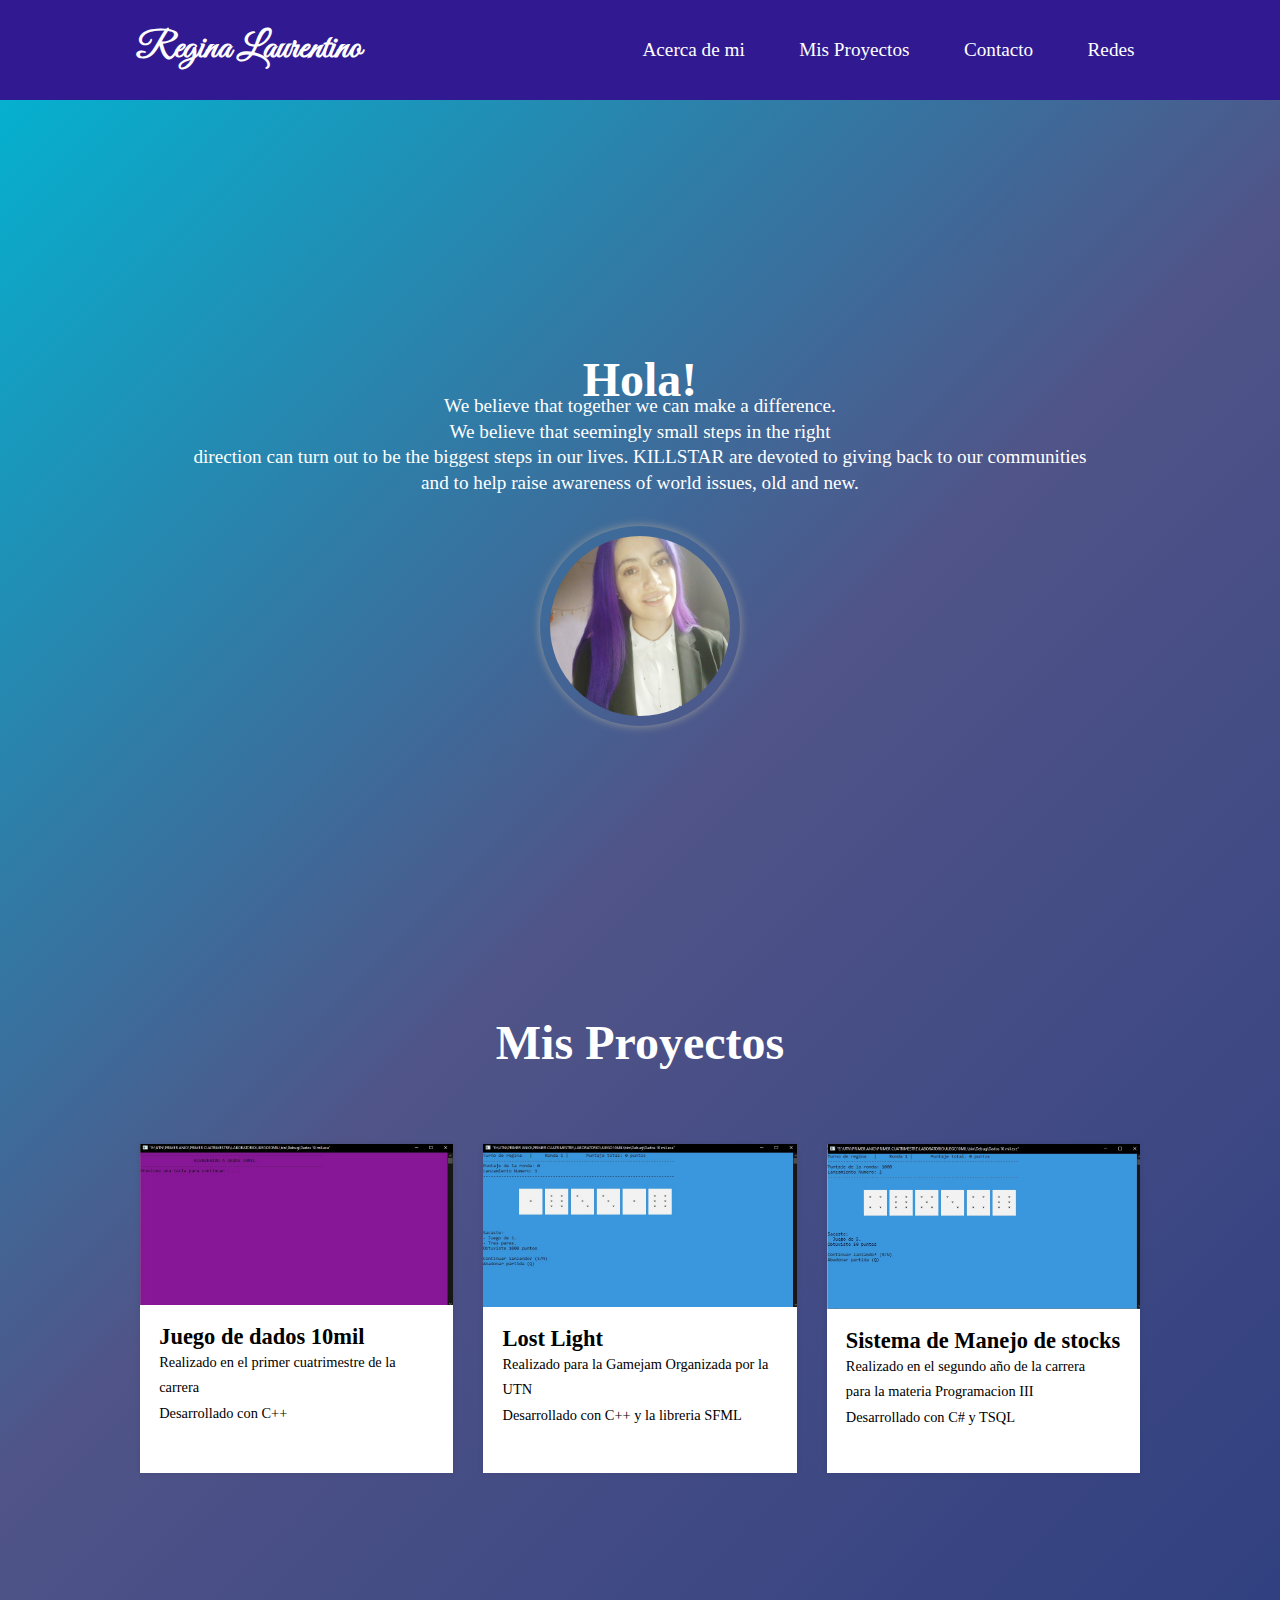
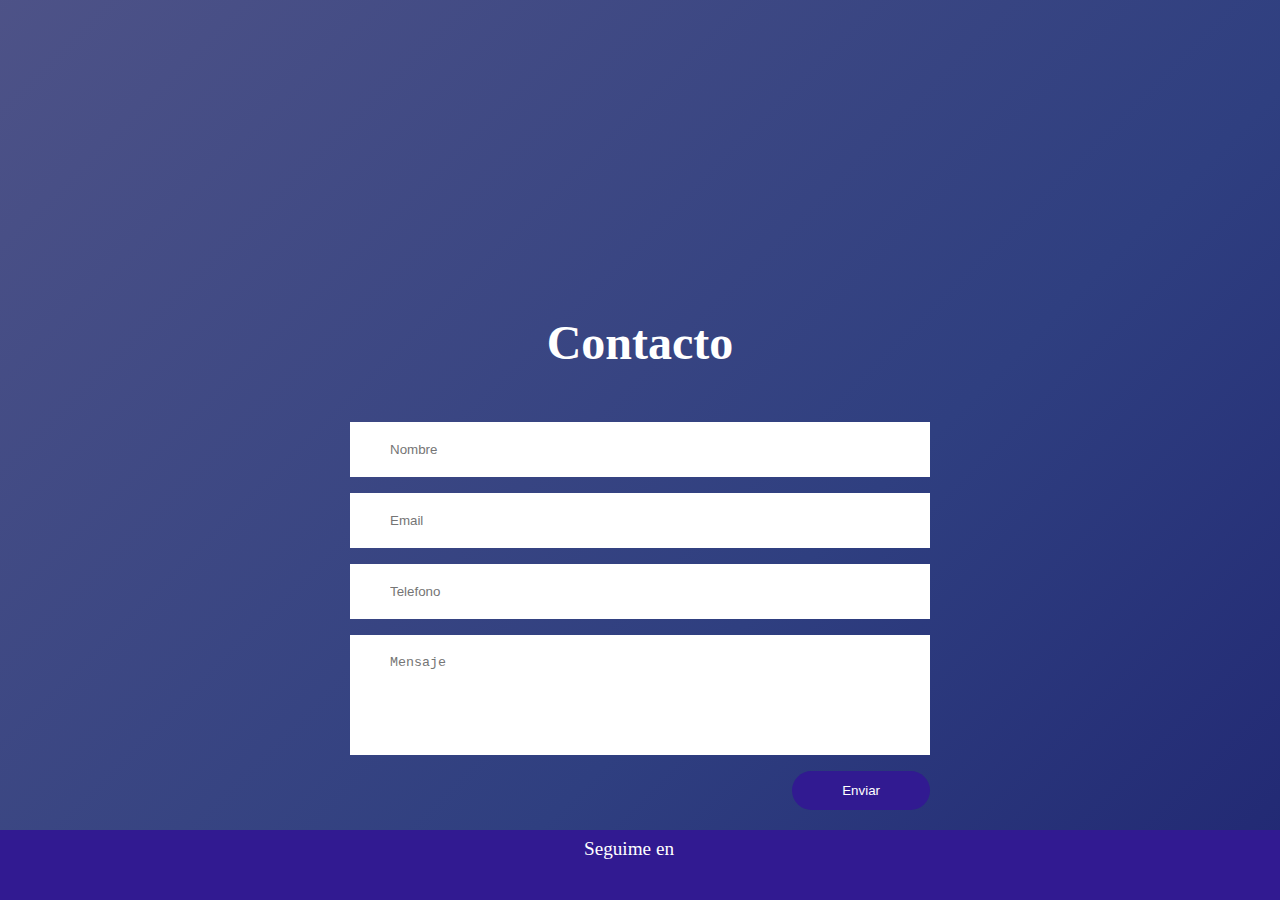
==== PORTAFOLIO.html @ cfa27a92 "holis" ====
<!DOCTYPE html>
<html lang="en">
<head>
    <meta charset="UTF-8">
    <meta http-equiv="X-UA-Compatible" content="IE=edge">
    <meta name="viewport" content="width=device-width, user-scalabre=no,  initial-scale=1.0, maximum-scale=1.0, minimum-scale=1.0">
    <link rel ="shorcut icon" href="18X18.png">
    <link rel="stylesheet" href="https://use.fontawesome.com/releases/v5.8.1/css/all.css" integrity="sha384-50oBUHEmvpQ+1lW4y57PTFmhCaXp0ML5d60M1M7uH2+nqUivzIebhndOJK28anvf" crossorigin="anonymous">
    <link rel="stylesheet" type="CSS.css" href="https://cdn.jsdelivr.net/npm/bootstrap@4.6.0/dist/css/bootstrap.min.css" >
    <link rel="stylesheet" href="https://cdn.jsdelivr.net/npm/bootstrap@4.6.0/dist/css/bootstrap.min.css" integrity="sha384-B0vP5xmATw1+K9KRQjQERJvTumQW0nPEzvF6L/Z6nronJ3oUOFUFpCjEUQouq2+l" crossorigin="anonymous">
    <link rel="preconnect" href="https://fonts.gstatic.com">
    <link href="https://fonts.googleapis.com/css2?family=Great+Vibes&display=swap" rel="stylesheet">
    <link href="CSS.css" rel="stylesheet">

    <title>Portafolio Regina Laurentino</title>
    <style>
        html{
            scroll-behavior: smooth;
        }
    </style>
</head>
<body>

    <header class="header">
        <h1 href="#" class="logo">Regina Laurentino</h1>
              
           <nav class="navigation">
                  
                    <ul>
                     <li> <a href="#ACERCADEMI"> Acerca de mi </a></li>
               
                     <li> <a href="#PROYECTOS"> Mis Proyectos </a> </li>
                        
                     <li> <a href="#CONTACTO"> Contacto </a> </li> 
              
                     <li> <a href="#PIEPAGINAA"> Redes  </a> </li>
                     </ul>
                
            </nav>

        

    </header>

    <section id="ACERCADEMI">       
           
            <div class="containeraboutme">
                <div class="row">
                    <div class="col-sm-7">
                            <h3 class="text-center"> Hola! <i class="far fa-id-card"></i></h3>
                            <p>
                                We believe that together we can make a difference. <br>
                                 We believe that seemingly small steps in the right <br> direction can turn out to be the biggest steps in our lives.
                                KILLSTAR are devoted to giving back to our communities <br> and to help raise awareness of world issues, old and new.
                            </p>
                    </div>
                    <div class="col-sm-5">
                        <div class="img-wrap">
                            <img src="Regi.jpg">

                        </div>

                    </div>

                </div>
            </div>               
        </div>
    </section>

    <section id= "PROYECTOS" class="proyects">
        <div>
            <h2 class= "subtitulo">Mis Proyectos <i class="fas fa-code"></i></h2> 
        </div>

        <div class="container">
            <div class="item">
                <img src="Captura.JPG" alt="" class="item-img">
                    <div class="item-text">
                        <h3>Juego de dados 10mil </h3>
                            <p class="otrop">
                            Realizado en el primer cuatrimestre de la carrera<br>
                                Desarrollado con C++ <br>
                            </p>

                    </div>
            </div>

           <div class="item">
                    <img src="Captura2.JPG" alt="" class="item-img">
                    <div class="item-text">
                        <h3>Lost Light </h3>
                        <p class="otrop">
                           Realizado para la Gamejam Organizada por la UTN<br>
                            Desarrollado con C++ y la libreria SFML
                        </p>
    
                    </div>
            </div>

             <div class="item">
                        <img src="Captura3.JPG" alt="" class="item-img">
                        <div class="item-text">
                            <h3>Sistema de Manejo de stocks</h3>
                            <p class="otrop">
                               Realizado en el segundo año de la carrera<br>
                               para la materia Programacion III <br>
                                Desarrollado con C# y TSQL
                            </p>
        
                        </div>
             </div>
           

        </div>

        
    </section>

    <section id = "CONTACTO" >
        <h2 class= "subtitulo">Contacto <i class="fas fa-envelope-open-text"></i></h2>
        <div class="contact-section">
            
            <form class="contact-form" action="PORTAFOLIO.html" method="post">
                <input type = "text" class="contact-form-text" placeholder="Nombre">
                <input type = "email" class="contact-form-text" placeholder="Email">
                <input type = "Celular" class="contact-form-text" placeholder="Telefono">
                <textarea name="" id="" cols="30" rows="10" class="contact-form-text" placeholder="Mensaje"></textarea>
                <input type="submit" class="contact-form-btn" value="Enviar">
    
            </form>

        </div>
       
      

     </section>


     <footer id="PIEPAGINAA" class="PIEPAGINA">
         <table class="red">
             <tr>
                 <td>
                    <p class="redes"> Seguime en </p>
                 </td>

                 <td>
                    <a target="_blank" href="https://github.com/ReginaLaurentino"><i class="fab fa-github"></i></a>
                    <a target="_blank" href="poner linkedin "><i class="fab fa-linkedin"></i></a>
                 </td>
             </tr>


         </table>    
        
        
     </footer>

</body>
</html>
---- CSS.css ----
* {
    margin: 0;
    padding: 0;
    -webkit-box-sizing: border-box;
    -moz-box-sizing: border-box;
    box-sizing: border-box;
  }
body {
    font-size: 1.2rem;
    line-height: 1.6rem;
    margin: 0;   
    background-image: linear-gradient(135deg, #00B7D4,#505488,#2F3F80, #161569, #5A4894, #A950A1, #FF7CAE);
    background-size: 500%;
    animation: fanimado 10s infinite;
}

@keyframes fanimado{
    0%{
        background-position: 0% 50%;        
    }
    50%{
        background-position: 100% 50%;
    }
    100%{
        background-position: 0% 50%;
    }

}

p{
    margin-bottom: 1.6em;
    color: white;
}
h1{
    font-size: 2rem;
    line-height: 1.3em;
}

.header{
   /* background: #38006b;*/
   background: #311a91;
    display: flex;   
    align-items: center;
    text-decoration: none;
    height:100px;
    justify-content: space-around;
}

.logo{
    font-family: 'Great Vibes', cursive;
    font-size: 2.3rem;
    color: white;
    text-decoration: none;
}

.navigation{
    display: flex-end;
    height: 100%;
    width: 40%;
  
}

.navigation ul{
    display: flex;
    list-style: none;
    justify-content: space-between;
    height: 100%;
     
    
}

.navigation ul li {  
    height: 100%;
}

.navigation ul li a {
    text-decoration: none;
    color: white;
    align-items: center;
    line-height:  100px;
    padding: 10px;
    transition: all 0.4s linear;
    border-radius: 5px;;
}

.navigation ul li a:hover{
    background: #6a1b9a ;
    
}

.PIEPAGINA{
    height: 70px;
    width: 100%;
      /* background: #38006b;*/
   background: #311a91;
    color:#ffffff;
    text-align: center;
    justify-content: space-between;
}

.fa-github{
    font-size: 45px;
    margin:5px;
    color:#ffffff;
    
}

.fa-github:hover{
    color: #9c4dcc;
}


.fa-linkedin{
    font-size: 45px;
    margin:5px;
    color:#ffffff;
}

.fa-linkedin:hover{
    color: #9c4dcc;
}


h2{
    text-align: center;
    color: white;
    line-height: 1.8em;
    font-size: 3rem;
    
}

.proyects{
    width: 100%; 
    height: 100vh; 
}


.ACERCADEMI{
    width: 100%; 
    height: 100vh;    
     
}




.container{
    width: 90%;
    max-width: 1000px;
    margin-left: auto;
    margin-right: auto;
    margin-top: 3em;
    margin-bottom: 3em;
    display: grid;
    grid-template-columns: repeat(1, 1fr);
    grid-gap:30px;
}

.item{
    background-color: #ffffff;
    box-shadow: 0 0 5px 0 rgba(0,0,0,.095);
    transition: all 300ms;
    position: relative;
}

.item::after{
    content: "";
    background-color: rgba(179,229,252,.1);
    width: 100%;
    height: 100%;
    position: absolute;
    top: 0;
    left: 0;
    transform: scale(0);
    transition: all 300ms;
    opacity: 0;
}

.item:hover:after{
    opacity: 1;
    transform: scale(1);
}

.item:hover{
    transform: scale(1.05);
}

.item-text{
    padding: 1em;
}
.item-text i{
    color: black;
}

.item-img{
    max-width: 100%;
    display: block;
}

@media screen and (min-width: 590px){
    .container{
        grid-template-columns: repeat(2,1fr);
    }
}

@media screen and (min-width: 960px){
    .container{
        grid-template-columns: repeat(3,1fr);
    }
}

.otrop{
 color: black;
 font-size: .9rem;
}

.fa-mail-bulk{
    font-size: 100px;
    margin:5px;
    color:#ffffff;
}

.fa-mail-bulk:hover{
    font-size: 110px;
    transition: all 300ms;
}

.red{
  align-items: center;
  margin: auto; 
}

.redes{
    top: 20px;
    line-height: 1.8em;
}

.containeraboutme{
    display: flex;
    justify-content: center;
    align-items: center;
    width: 100%;
    height: 100vh;   
    text-align: center;
}

.img-wrap{
    width: 100%;
}

.text-center{
    color: white;
    font-size: 3rem;
}

.img-wrap img{
    width: 200px;
    height: 200px;
    padding: 10px;
    border-radius: 50%;
    object-fit: cover;
    box-shadow: 0 0 10px #999999;
    
}

.contact-section{
    width: 100%;
    height: 100hv;
   padding: 20px 0;
}


.contact-form{
    max-width: 600px;
    margin: auto;
    padding: 0 10px;
    overflow: hidden;
}

.contact-form-text{
    display: block;
    width: 100%;
    box-sizing: border-box;
    margin: 16px 0;
    border: 0;
    background: white;
    padding: 20px 40px;
    outline: none;
    color: black;
    transition: 0.5s;
}

.contact-form-text:focus{
    box-shadow: 0 0 10px 4px #34495e;
}

textarea.contact-form-text{
    resize: none;
    height: 120px;
}

.contact-form-btn{
    float: right;
    border: 0;
    background: #311a91;
    color: white;
    padding: 12px 50px;
    border-radius: 20px;
    cursor: pointer;
    transition: 0.5s;
}

.contact-form-btn:hover{
    background: #9c4dcc;
}
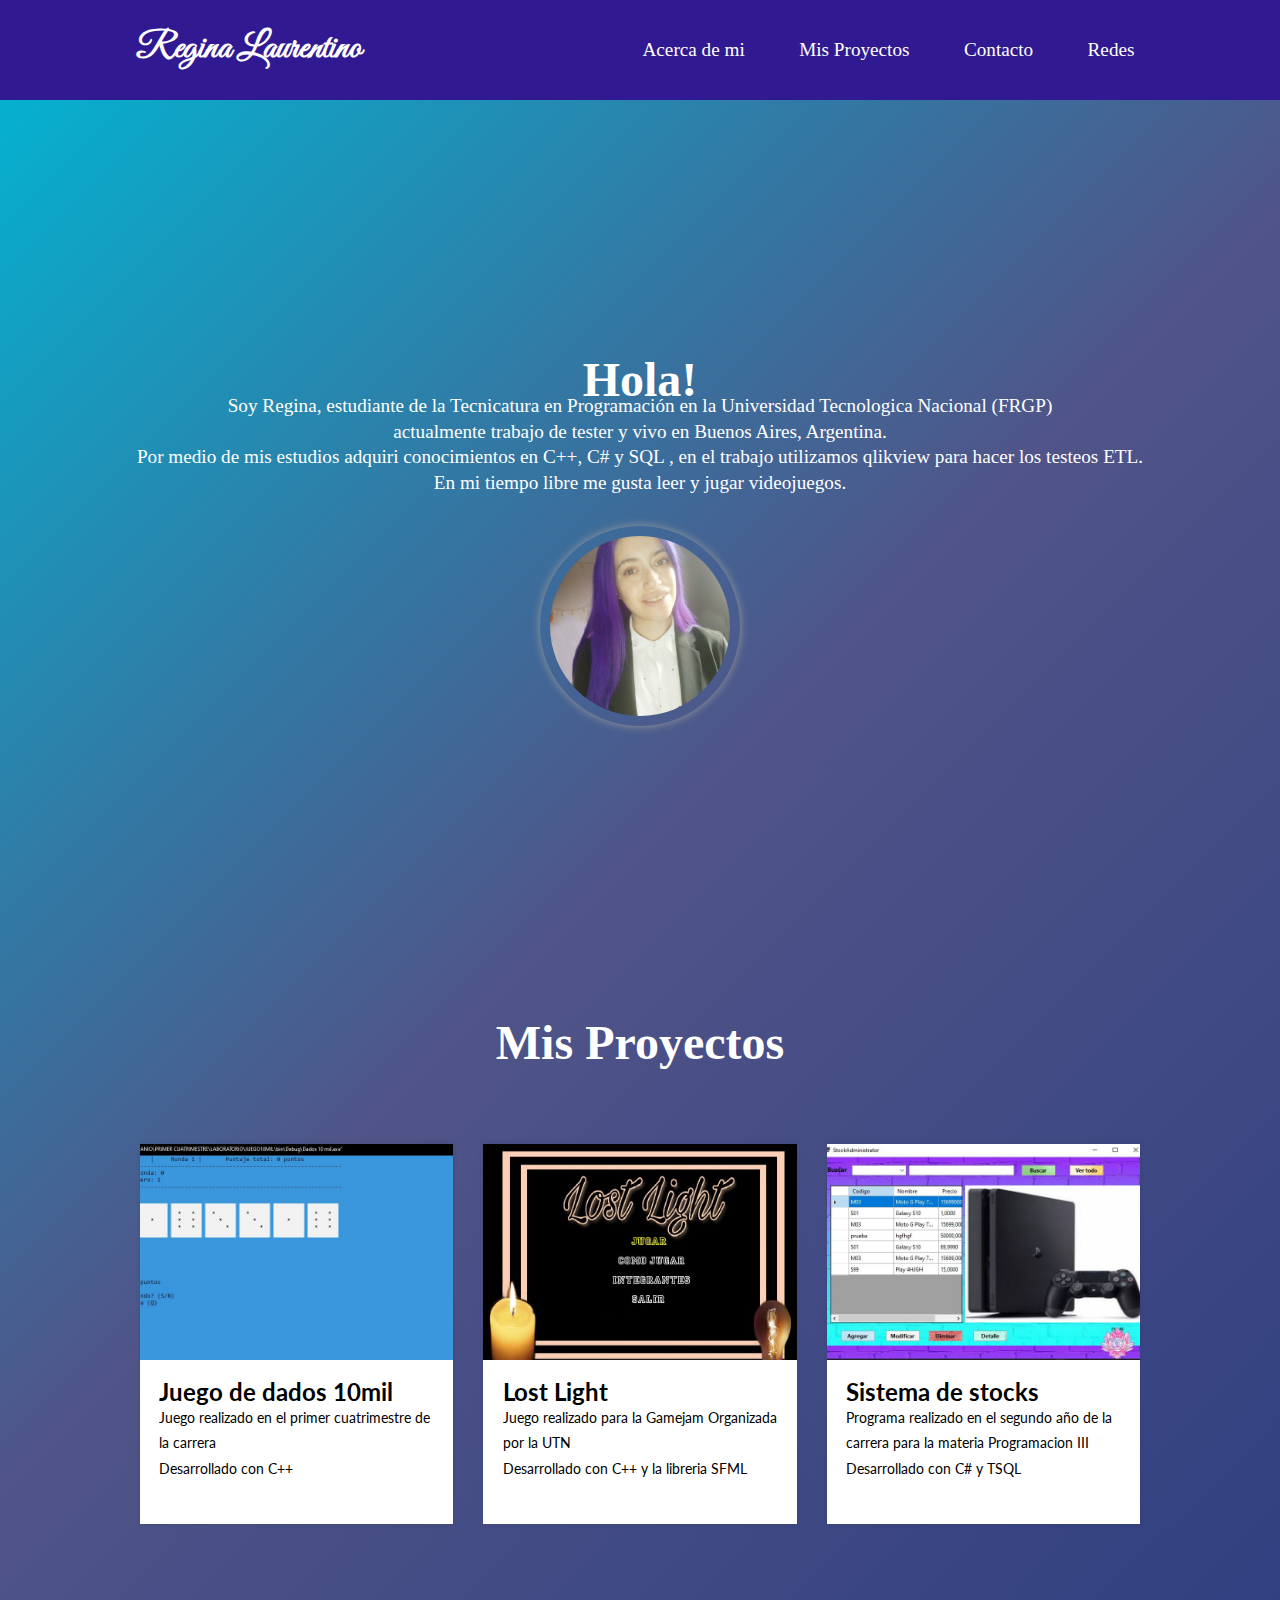
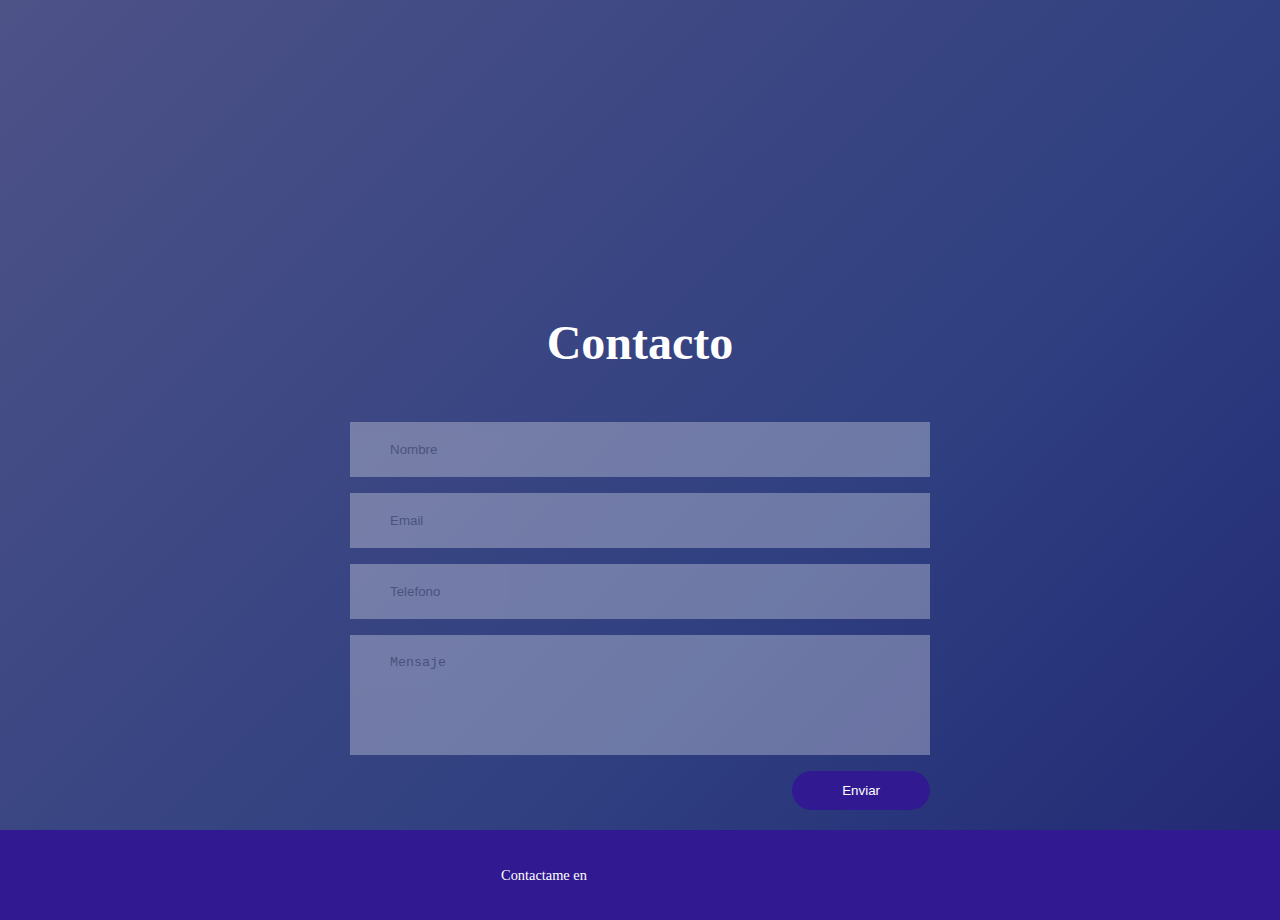
==== commit 0a441ca8: "final?" ====
--- a/PORTAFOLIO.html
+++ b/PORTAFOLIO.html
@@ -9,6 +9,8 @@
     <link rel="stylesheet" type="CSS.css" href="https://cdn.jsdelivr.net/npm/bootstrap@4.6.0/dist/css/bootstrap.min.css" >
     <link rel="stylesheet" href="https://cdn.jsdelivr.net/npm/bootstrap@4.6.0/dist/css/bootstrap.min.css" integrity="sha384-B0vP5xmATw1+K9KRQjQERJvTumQW0nPEzvF6L/Z6nronJ3oUOFUFpCjEUQouq2+l" crossorigin="anonymous">
     <link rel="preconnect" href="https://fonts.gstatic.com">
+    <link rel="preconnect" href="https://fonts.gstatic.com">
+    <link href="https://fonts.googleapis.com/css2?family=Lato:wght@300;700&display=swap" rel="stylesheet">
     <link href="https://fonts.googleapis.com/css2?family=Great+Vibes&display=swap" rel="stylesheet">
     <link href="CSS.css" rel="stylesheet">
 
@@ -49,9 +51,13 @@
                     <div class="col-sm-7">
                             <h3 class="text-center"> Hola! <i class="far fa-id-card"></i></h3>
                             <p>
-                                We believe that together we can make a difference. <br>
-                                 We believe that seemingly small steps in the right <br> direction can turn out to be the biggest steps in our lives.
-                                KILLSTAR are devoted to giving back to our communities <br> and to help raise awareness of world issues, old and new.
+                               Soy Regina, estudiante de la Tecnicatura en Programación 
+                               en la Universidad Tecnologica Nacional (FRGP)<br>
+                               actualmente trabajo de tester y vivo en Buenos Aires, Argentina. <br>
+                               Por medio de mis estudios adquiri conocimientos en C++, C# y SQL ,
+                                en el trabajo utilizamos qlikview para hacer los testeos ETL.<br>
+                             
+                               En mi tiempo libre me gusta leer y jugar videojuegos.
                             </p>
                     </div>
                     <div class="col-sm-5">
@@ -74,23 +80,24 @@
 
         <div class="container">
             <div class="item">
-                <img src="Captura.JPG" alt="" class="item-img">
+                <img src="Captura2.JPG" alt="" class="item-img">
                     <div class="item-text">
                         <h3>Juego de dados 10mil </h3>
                             <p class="otrop">
-                            Realizado en el primer cuatrimestre de la carrera<br>
+                            Juego realizado en el primer cuatrimestre de la carrera<br>
                                 Desarrollado con C++ <br>
+                              
                             </p>
-
+                            
                     </div>
             </div>
 
            <div class="item">
-                    <img src="Captura2.JPG" alt="" class="item-img">
+                    <img src="Captura3.JPG" alt="" class="item-img" >
                     <div class="item-text">
                         <h3>Lost Light </h3>
                         <p class="otrop">
-                           Realizado para la Gamejam Organizada por la UTN<br>
+                           Juego realizado para la Gamejam Organizada por la UTN<br>
                             Desarrollado con C++ y la libreria SFML
                         </p>
     
@@ -98,11 +105,11 @@
             </div>
 
              <div class="item">
-                        <img src="Captura3.JPG" alt="" class="item-img">
+                        <img src="Captura4.JPG" alt="" class="item-img">
                         <div class="item-text">
-                            <h3>Sistema de Manejo de stocks</h3>
+                            <h3>Sistema de stocks</h3>
                             <p class="otrop">
-                               Realizado en el segundo año de la carrera<br>
+                               Programa realizado en el segundo año de la carrera
                                para la materia Programacion III <br>
                                 Desarrollado con C# y TSQL
                             </p>
@@ -137,20 +144,17 @@
 
 
      <footer id="PIEPAGINAA" class="PIEPAGINA">
-         <table class="red">
-             <tr>
-                 <td>
-                    <p class="redes"> Seguime en </p>
-                 </td>
+        <p> Contactame en  </p>  
+        <ul class="redes">
+           
 
-                 <td>
-                    <a target="_blank" href="https://github.com/ReginaLaurentino"><i class="fab fa-github"></i></a>
-                    <a target="_blank" href="poner linkedin "><i class="fab fa-linkedin"></i></a>
-                 </td>
-             </tr>
+            <li><a target="_blank" href="https://github.com/ReginaLaurentino"><i class="fab fa-github"></i></a></li>
 
+            <li> <a target="_blank" href="https://www.linkedin.com/in/reginalaurentino/"><i class="fab fa-linkedin"></i></a> </li>
 
-         </table>    
+            <li> <a target="_blank" href="mailto:reginalaurentino54@gmail.com"><i class="fas fa-mail-bulk"></i> </a> </li>
+
+        </ul>
         
         
      </footer>
--- a/CSS.css
+++ b/CSS.css
@@ -12,6 +12,8 @@
     background-image: linear-gradient(135deg, #00B7D4,#505488,#2F3F80, #161569, #5A4894, #A950A1, #FF7CAE);
     background-size: 500%;
     animation: fanimado 10s infinite;
+   /* margin-bottom: 0;*/
+   margin-right: 0;
 }
 
 @keyframes fanimado{
@@ -44,6 +46,7 @@
     text-decoration: none;
     height:100px;
     justify-content: space-around;
+    margin-right: 0;
 }
 
 .logo{
@@ -70,7 +73,13 @@
 }
 
 .navigation ul li {  
-    height: 100%;
+    transition: all 0.4s linear;
+    height: 100%;
+}
+
+.navigation ul li:hover{
+    transform: scale(1.2);
+    font: bold;
 }
 
 .navigation ul li a {
@@ -83,43 +92,6 @@
     border-radius: 5px;;
 }
 
-.navigation ul li a:hover{
-    background: #6a1b9a ;
-    
-}
-
-.PIEPAGINA{
-    height: 70px;
-    width: 100%;
-      /* background: #38006b;*/
-   background: #311a91;
-    color:#ffffff;
-    text-align: center;
-    justify-content: space-between;
-}
-
-.fa-github{
-    font-size: 45px;
-    margin:5px;
-    color:#ffffff;
-    
-}
-
-.fa-github:hover{
-    color: #9c4dcc;
-}
-
-
-.fa-linkedin{
-    font-size: 45px;
-    margin:5px;
-    color:#ffffff;
-}
-
-.fa-linkedin:hover{
-    color: #9c4dcc;
-}
-
 
 h2{
     text-align: center;
@@ -132,6 +104,7 @@
 .proyects{
     width: 100%; 
     height: 100vh; 
+    margin-right: 0;
 }
 
 
@@ -140,9 +113,6 @@
     height: 100vh;    
      
 }
-
-
-
 
 .container{
     width: 90%;
@@ -156,6 +126,12 @@
     grid-gap:30px;
 }
 
+.item-text h3{
+    font-family: 'Lato', sans-serif;
+    font-size: 1.5rem ;
+    font-weight: 700;
+}
+
 .item{
     background-color: #ffffff;
     box-shadow: 0 0 5px 0 rgba(0,0,0,.095);
@@ -195,6 +171,9 @@
 .item-img{
     max-width: 100%;
     display: block;
+    height: 215.8px;
+    width: 327.3px;
+    object-fit: cover;
 }
 
 @media screen and (min-width: 590px){
@@ -211,29 +190,12 @@
 
 .otrop{
  color: black;
- font-size: .9rem;
-}
-
-.fa-mail-bulk{
-    font-size: 100px;
-    margin:5px;
-    color:#ffffff;
-}
-
-.fa-mail-bulk:hover{
-    font-size: 110px;
-    transition: all 300ms;
-}
-
-.red{
-  align-items: center;
-  margin: auto; 
-}
-
-.redes{
-    top: 20px;
-    line-height: 1.8em;
-}
+ font-size: 0.9rem;
+ font-family: 'Lato', sans-serif;
+ font-weight: light;
+}
+
+
 
 .containeraboutme{
     display: flex;
@@ -242,6 +204,7 @@
     width: 100%;
     height: 100vh;   
     text-align: center;
+    margin-right: 0;
 }
 
 .img-wrap{
@@ -267,6 +230,7 @@
     width: 100%;
     height: 100hv;
    padding: 20px 0;
+   margin-right: 0;
 }
 
 
@@ -283,7 +247,8 @@
     box-sizing: border-box;
     margin: 16px 0;
     border: 0;
-    background: white;
+   /* background: white;*/
+   opacity: 0.3;
     padding: 20px 40px;
     outline: none;
     color: black;
@@ -312,4 +277,102 @@
 
 .contact-form-btn:hover{
     background: #9c4dcc;
-}
+    transform: scale(1.05);
+}
+
+
+
+.PIEPAGINA{
+    /*height: 70px;*/
+    
+    width: 100%;
+      /* background: #38006b;*/
+   background: #311a91;
+   display: flex;
+    color:#ffffff;
+   /* text-align: center;*/
+   /* justify-content: space-between;*/
+   justify-content: center;
+   align-items: center;
+   height: 10vh;
+   font-size: 0.9rem; 
+   text-align: center;
+   margin-right: 0;
+  
+}
+.PIEPAGINA p{
+    line-height: 10vh;
+    width: 10% ;
+    height: 100%; 
+    text-align: center;
+    margin-bottom: 0;
+}
+
+.fa-github{
+   /* font-size: 45px;*/
+   font-size: 1.8rem;
+  /*  margin:0.6rem;*/
+    color:#ffffff;
+    
+}
+
+.fa-github:hover{
+    color: #9c4dcc;
+    transform: scale(1.2);
+}
+
+
+.fa-linkedin{
+    /* font-size: 45px;*/
+    font-size: 1.8rem;
+   /* margin:0.6rem;*/
+    color:#ffffff;
+}
+
+.fa-linkedin:hover{
+    color: #9c4dcc;
+    transform: scale(1.2);
+}
+
+.fa-mail-bulk{
+  /* font-size: 45px;*/
+  font-size: 1.8rem;
+/*  margin:0.6rem;*/
+  color:#ffffff;
+}
+
+.fa-mail-bulk:hover{
+    color: #9c4dcc;
+    transform: scale(1.2);
+}
+
+.redes{
+    display: flex;
+    list-style: none;  
+  
+    width: 15% ;
+    height: 100%; 
+    align-items: center;
+    justify-content: center;
+    margin-bottom: 0;
+   
+    
+}
+
+.redes li{
+    width: 33.3%;
+    height: 100%;
+      
+}
+
+.redes li a {
+    width: 100%;
+    height: 100%;
+    line-height: 11vh;
+    text-decoration: none;
+    text-align: center;
+    display: block;  
+}
+
+
+
